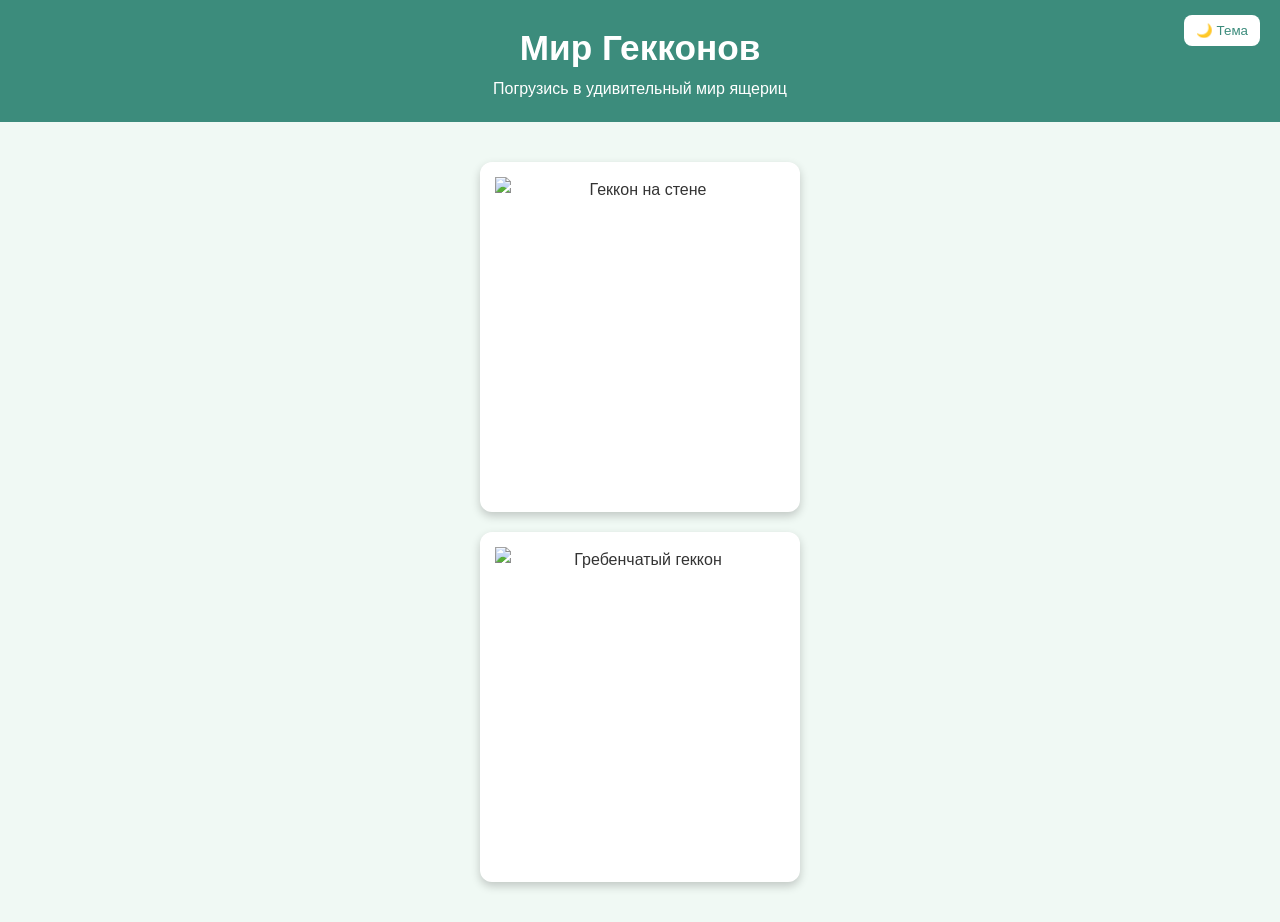
==== index.html @ 467fbd66 "Update and rename gekko.html to index.html" ====
<!DOCTYPE html>
<html lang="ru">
<head>
<meta charset="UTF-8">
<meta name="viewport" content="width=device-width, initial-scale=1.0">
<title>Мир Гекконов</title>
<link rel="stylesheet" href="gekko2.css">
</head>
<body>
<header>
    <h1>Мир Гекконов</h1>
    <p>Погрузись в удивительный мир ящериц</p>
    <button class="theme-toggle" onclick="toggleTheme()">🌙 Тема</button>
</header>
<div class="container">
    <div class="flip-card">
    <div class="flip-card-inner">
        <div class="flip-card-front">
        <img src="геккон-616052384.jpg" alt="Геккон на стене">
        </div>
        <div class="flip-card-back">
        <h3>Липкие лапки</h3>
        <p>Гекконы могут бегать по потолку благодаря микроскопическим волоскам на лапах!</p>
        <a class="btn" href="https://ru.wikipedia.org/wiki/Геккон" target="_blank">Узнать больше</a>
        </div>
    </div>
    </div>
    <div class="flip-card">
    <div class="flip-card-inner">
        <div class="flip-card-front">
        <img src="th-4142485408.jpg" alt="Гребенчатый геккон">
        </div>
        <div class="flip-card-back">
        <h3>Гребенчатый геккон</h3>
        <p>Один из самых популярных видов для содержания дома. Очень дружелюбный!</p>
        <a class="btn" href="https://ru.wikipedia.org/wiki/Гребенчатый_геккон" target="_blank">Узнать больше</a>
        </div>
    </div>
    </div>
</div>
<script>
    function toggleTheme() {
    document.body.classList.toggle('dark');
    }
</script>
</body>
</html>
---- gekko2.css ----
:root {
    --bg: #f0f9f4;
    --text: #333;
    --primary: #3c8c7c;
    --card: white;
    }

    body.dark {
    --bg: #1e1e1e;
    --text: #f0f0f0;
    --primary: #9ae6b4;
    --card: #2b2b2b;
    }

    * {
    margin: 0;
    padding: 0;
    box-sizing: border-box;
    }

    body {
    font-family: 'Segoe UI', sans-serif;
    background-color: var(--bg);
    color: var(--text);
    transition: background-color 0.3s, color 0.3s;
    line-height: 1.6;
    }

    header {
    background-color: var(--primary);
    color: white;
    padding: 20px;
    text-align: center;
    position: relative;
    }

    header h1 {
    font-size: 2.2em;
    }

    .theme-toggle {
    position: absolute;
    top: 15px;
    right: 20px;
    background: white;
    color: var(--primary);
    border: none;
    padding: 8px 12px;
    border-radius: 8px;
    cursor: pointer;
    }

    .container {
    padding: 20px;
    max-width: 1000px;
    margin: auto;
    }

    .flip-card {
    background-color: transparent;
    width: 100%;
    max-width: 320px;
    height: 350px;
    perspective: 1000px;
    margin: 20px auto;
    }

    .flip-card-inner {
    position: relative;
    width: 100%;
    height: 100%;
    transition: transform 0.8s;
    transform-style: preserve-3d;
    }

    .flip-card:hover .flip-card-inner {
    transform: rotateY(180deg);
    }

    .flip-card-front, .flip-card-back {
    position: absolute;
    width: 100%;
    height: 100%;
    backface-visibility: hidden;
    border-radius: 12px;
    overflow: hidden;
    background: var(--card);
    box-shadow: 0 4px 10px rgba(0,0,0,0.2);
    display: flex;
    justify-content: center;
    align-items: center;
    padding: 15px;
    text-align: center;
    }

    .flip-card-front img {
    width: 100%;
    height: 100%;
    object-fit: cover;
    }

    .flip-card-back {
    transform: rotateY(180deg);
    flex-direction: column;
    }

    .flip-card-back h3 {
    margin-bottom: 10px;
    color: var(--primary);
    }

    .flip-card-back p {
    font-size: 0.95em;
    }

    .btn {
    margin-top: 15px;
    background: var(--primary);
    color: white;
    padding: 8px 14px;
    border: none;
    border-radius: 6px;
    cursor: pointer;
    text-decoration: none;
    transition: background 0.3s;
    }

    .btn:hover {
    background: #2f6f64;
    }

    @media (max-width: 768px) {
    header h1 {
        font-size: 1.5em;
    }

    .flip-card {
        height: 300px;
    }
    }
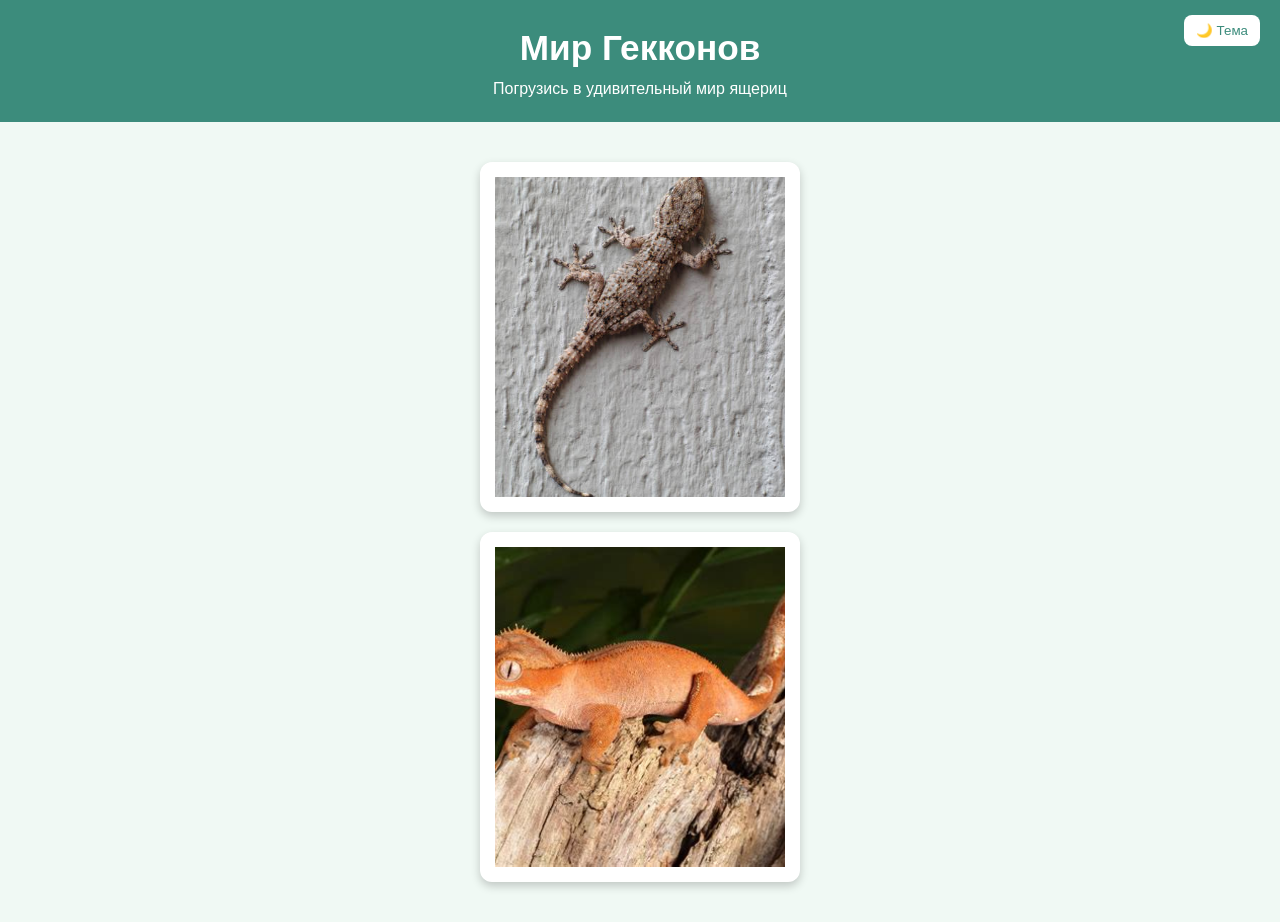
==== commit eafc6eff: "Update index.html" ====
--- a/index.html
+++ b/index.html
@@ -16,7 +16,7 @@
     <div class="flip-card">
     <div class="flip-card-inner">
         <div class="flip-card-front">
-        <img src="геккон-616052384.jpg" alt="Геккон на стене">
+        <img src="img/геккон-616052384.jpg" alt="Геккон на стене">
         </div>
         <div class="flip-card-back">
         <h3>Липкие лапки</h3>
@@ -28,7 +28,7 @@
     <div class="flip-card">
     <div class="flip-card-inner">
         <div class="flip-card-front">
-        <img src="th-4142485408.jpg" alt="Гребенчатый геккон">
+        <img src="img/th-4142485408.jpg" alt="Гребенчатый геккон">
         </div>
         <div class="flip-card-back">
         <h3>Гребенчатый геккон</h3>
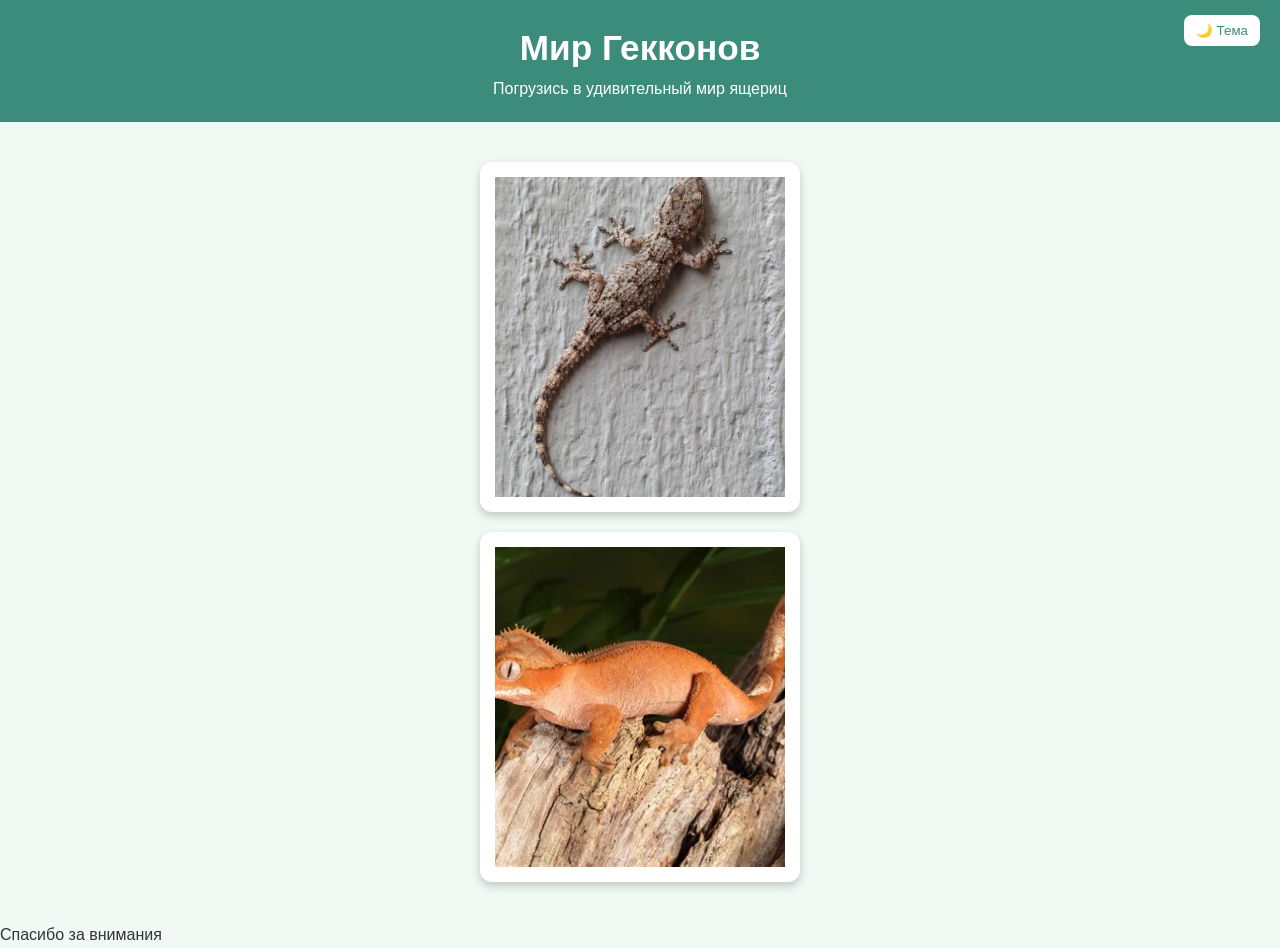
==== commit d2e5997d: "Update index.html" ====
--- a/index.html
+++ b/index.html
@@ -43,5 +43,6 @@
     document.body.classList.toggle('dark');
     }
 </script>
+<footer><p>Спасибо за внимания</p></footer>    
 </body>
 </html>
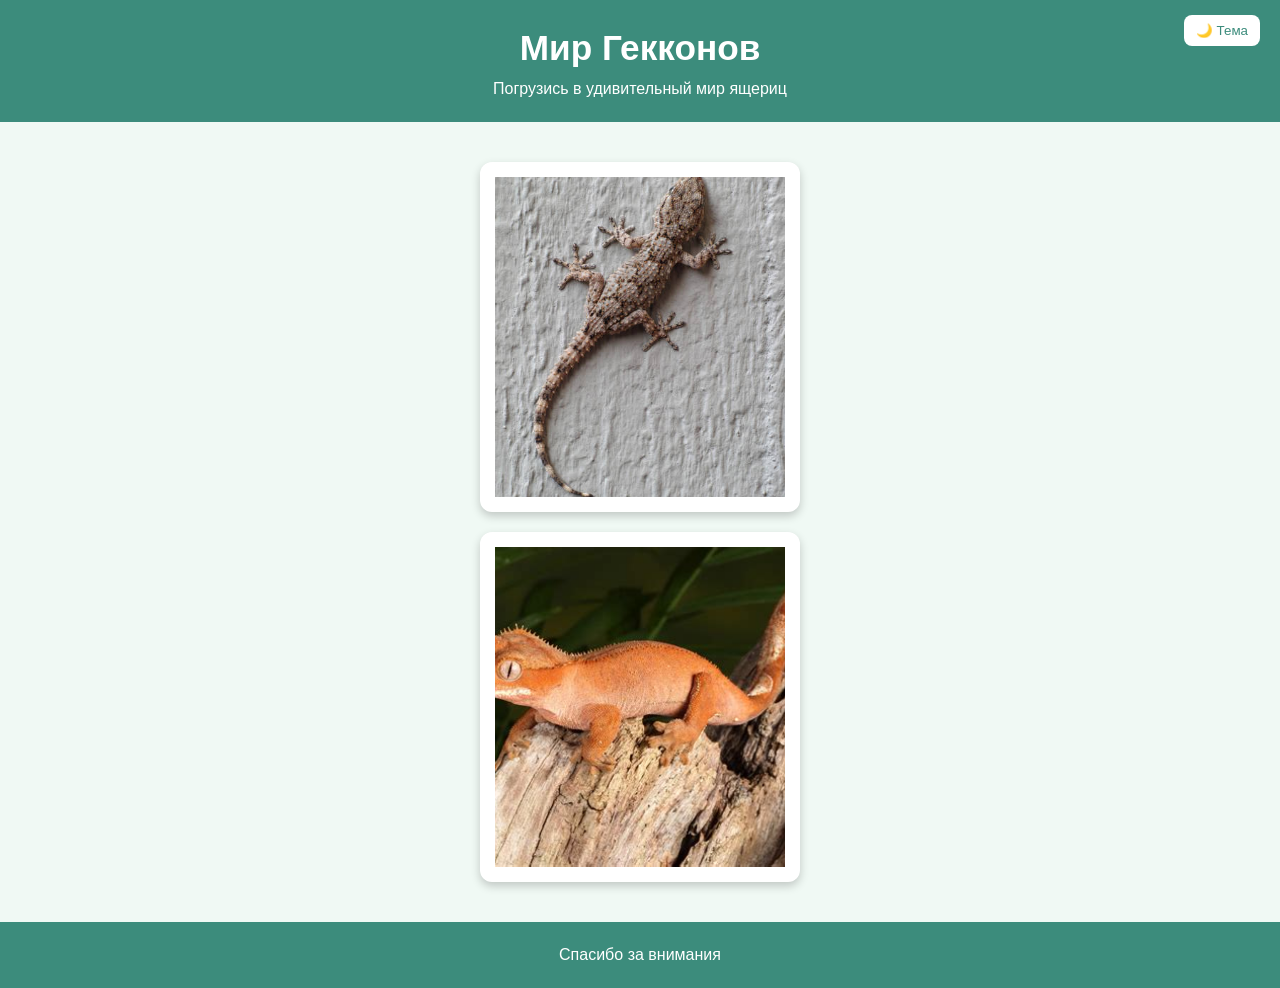
==== commit 880f7923: "Update index.html" ====
--- a/index.html
+++ b/index.html
@@ -38,11 +38,11 @@
     </div>
     </div>
 </div>
+<footer><p>Спасибо за внимания</p></footer>    
 <script>
     function toggleTheme() {
     document.body.classList.toggle('dark');
     }
-</script>
-<footer><p>Спасибо за внимания</p></footer>    
+</script> 
 </body>
 </html>
--- a/gekko2.css
+++ b/gekko2.css
@@ -137,4 +137,11 @@
     .flip-card {
         height: 300px;
     }
-    }+    }
+   footer {
+    background-color: var(--primary);
+    color: white;
+    padding: 20px;
+    text-align: center;
+    position: relative;
+    }
